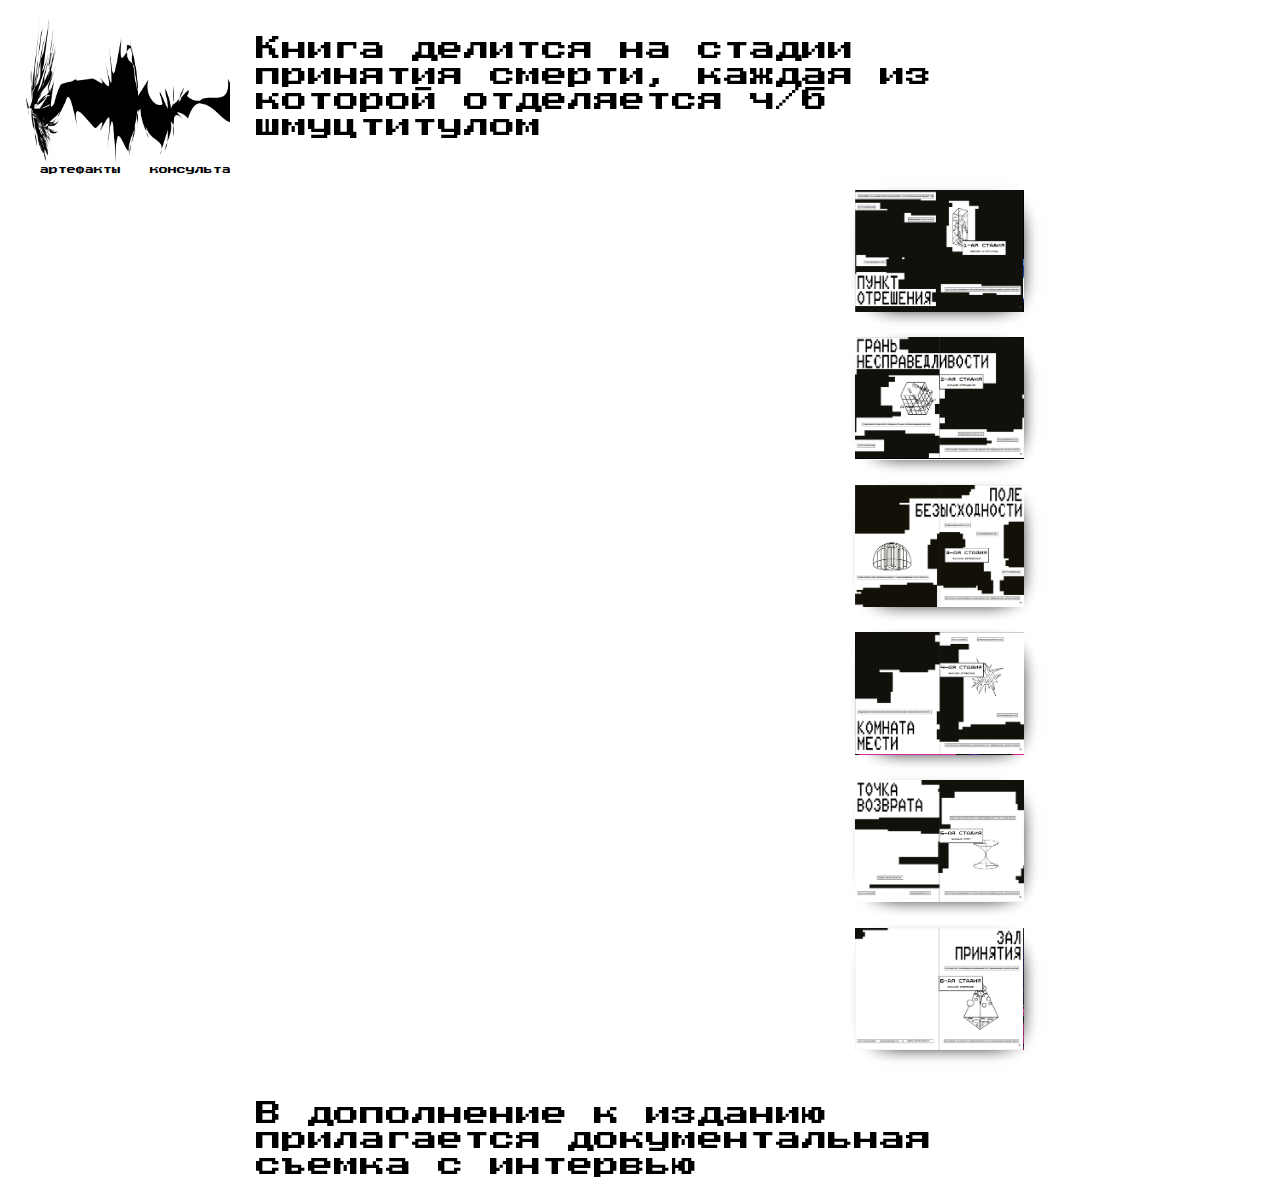
==== book.html @ 4a1353a6 "someIssues" ====
<!DOCTYPE html>
<html lang="en">
  <head>
    <meta charset="UTF-8" />
    <meta name="viewport" content="width=device-width, initial-scale=1.0" />
    <title>Document</title>
    <link rel="stylesheet" href="style/style.css" />
    <script src="javascript/book.js"></script>
    <script src="javascript/menu.js"></script>
  </head>
  <body>
    <section class="bookOverlay">
      <div class="nav">
        <div class="title"></div>
        <div class="pageSwitches">
          <div class="pagesArrows">
            <div><</div>
            <div>></div>
          </div>
          <div class="pageClose">x</div>
        </div>
      </div>
    </section>
    <nav class="menu">
      <div class="scrollArea bookArea">
        <a href="index.html">
          <img src="img/vectorWave.png" alt="" class="navIMG"
        /></a>
        <div class="menuButtons">
          <a href="shop.html">артефакты</a>
          <span class="dropDown">
            <a href="posters.html">консультации</a>
            <h1 class="button">asset1</h1>
            <h1 class="button">asset2</h1>
            <h1 class="button">asset3</h1>
            <h1 class="button">asset4</h1>
            <h1 class="button">asset5</h1>
            <h1 class="button">asset6</h1>
          </span>
          <a href="book.html">исследования</a>
          <a href="webposter1.html">сотрудникам</a>
          <a href="webposter2.html">методология</a>
        </div>
      </div>
    </nav>
    <section class="book">
      <p>
        Книга делится на стадии принятия смерти, каждая из которой отделяется
        ч/б шмуцтитулом
      </p>
      <div class="bookSections">
        <div class="bookSection"></div>
        <div class="bookSection"></div>
        <div class="bookSection"></div>
        <div class="bookSection"></div>
        <div class="bookSection"></div>
        <div class="bookSection"></div>
      </div>
      <p>В дополнение к изданию прилагается документальная съемка с интервью</p>
    </section>
  </body>
</html>
---- style/style.css ----
@import url('recet.css');
@import url('fonts.css');
@import url('layout.css');
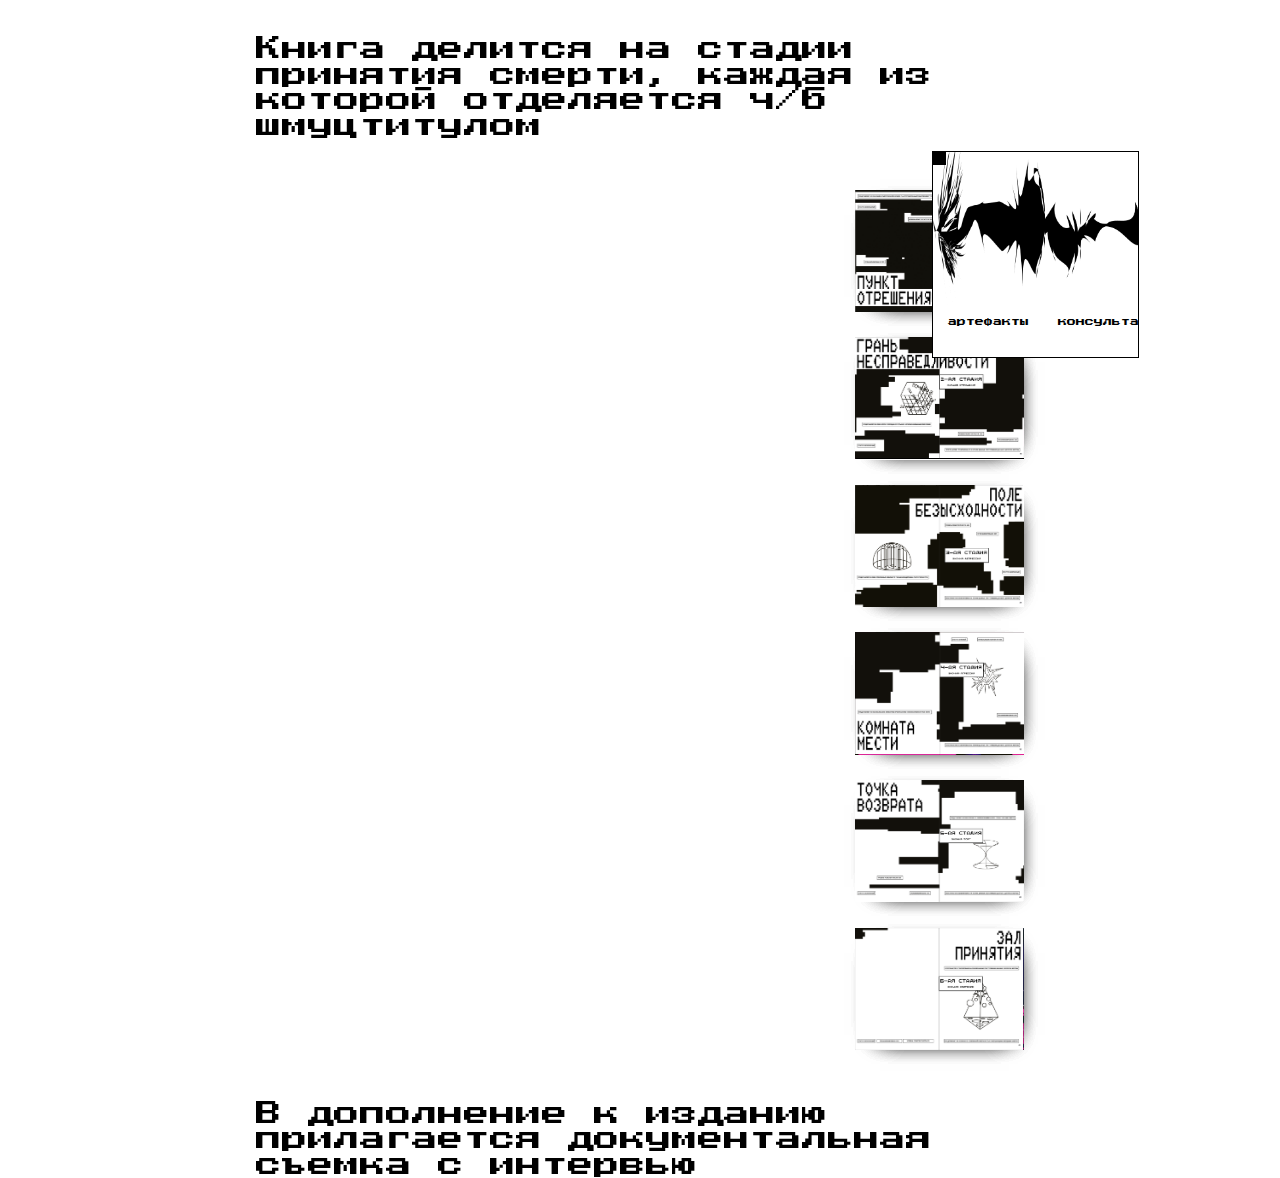
==== commit 1c007ef2: "demp" ====
--- a/book.html
+++ b/book.html
@@ -14,8 +14,8 @@
         <div class="title"></div>
         <div class="pageSwitches">
           <div class="pagesArrows">
-            <div><</div>
-            <div>></div>
+            <div class="left"><</div>
+            <div class="right">></div>
           </div>
           <div class="pageClose">x</div>
         </div>
@@ -23,7 +23,8 @@
     </section>
     <nav class="menu">
       <div class="scrollArea bookArea">
-        <a href="index.html">
+        <div class="dragArea"></div>
+        <a href="index.html" class="indexA">
           <img src="img/vectorWave.png" alt="" class="navIMG"
         /></a>
         <div class="menuButtons">
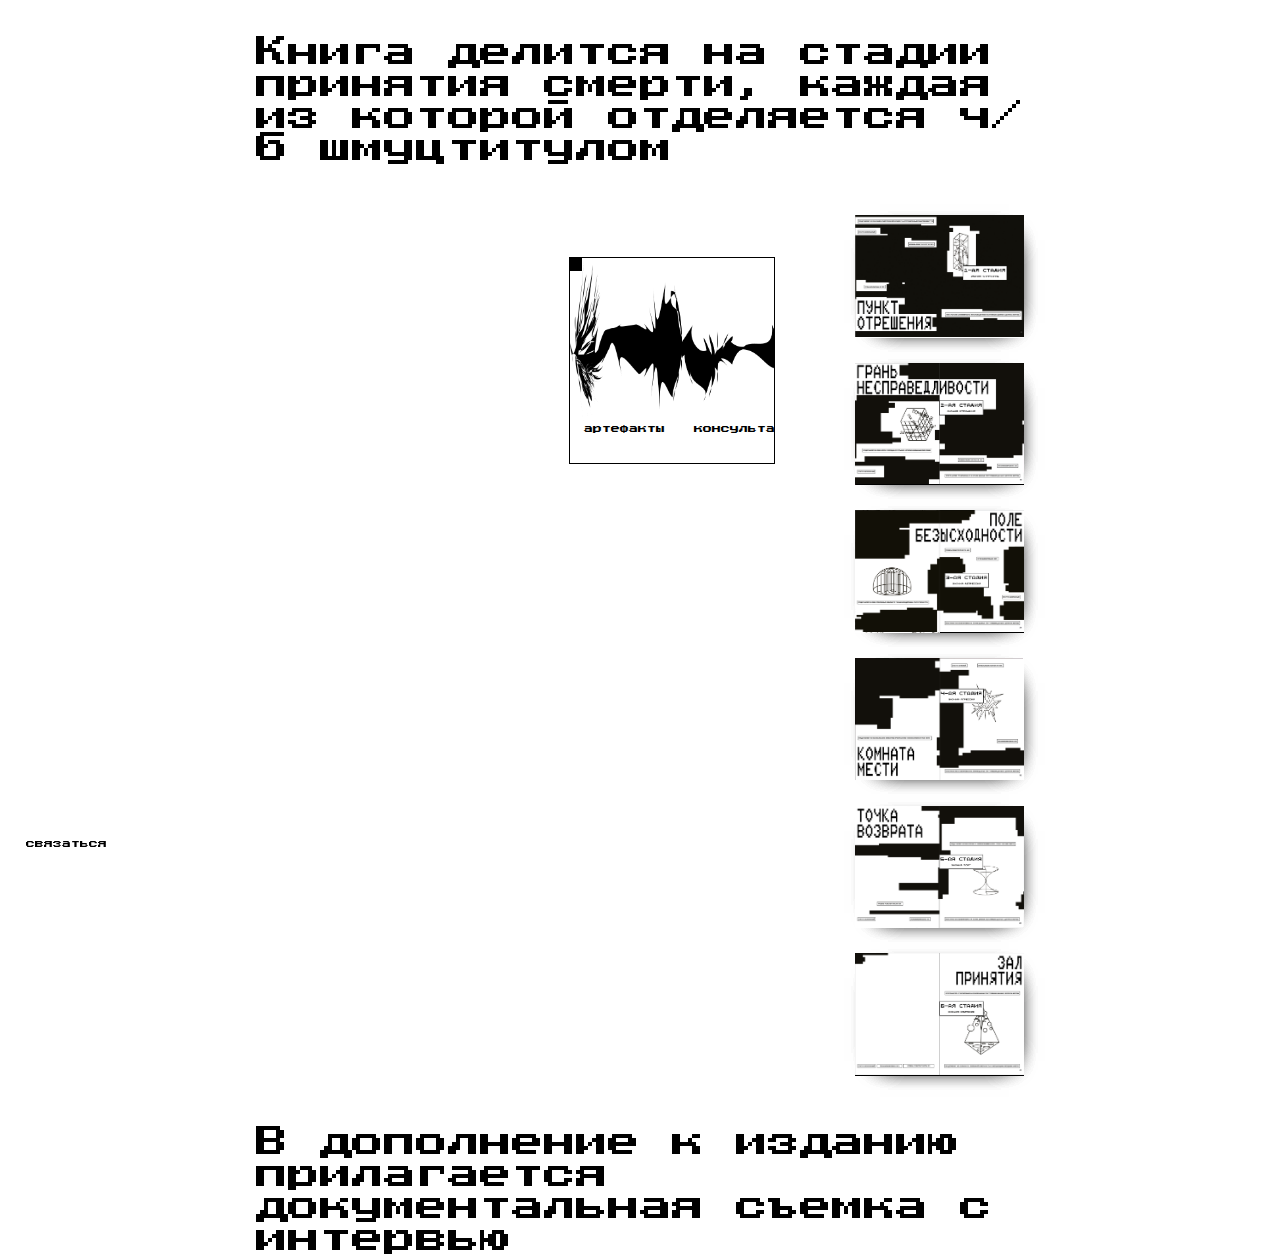
==== commit 98e48567: "added_form" ====
--- a/book.html
+++ b/book.html
@@ -7,8 +7,50 @@
     <link rel="stylesheet" href="style/style.css" />
     <script src="javascript/book.js"></script>
     <script src="javascript/menu.js"></script>
+    <script src="javascript/form.js"></script>
   </head>
   <body>
+    <a class="openButton">связаться</a>
+    <span class="closeForm">x</span>
+    <form>
+      <div class="lens"></div>
+      <div class="tag Name">имя</div>
+      <input
+        type="text"
+        name="name"
+        class="name"
+        placeholder="прижизненное имя и фамилия"
+      />
+      <div class="tag">дата рождения</div>
+      <input
+        type="date"
+        class="birth date"
+        name="name"
+        placeholder="00 00 0000"
+      />
+      <div class="tag">дата смерти</div>
+      <input
+        type="date"
+        class="death date"
+        name="name"
+        placeholder="00 00 0000"
+      />
+      <div class="tag deathReasons">причина<br />смерти</div>
+      <span class="options">
+        <a class="reason">несчастный случай</a>
+        <a class="reason">убийство</a>
+        <a class="reason">медицинские осложнения</a>
+        <a class="reason">террористический акт</a>
+        <a class="reason">суицыд</a>
+      </span>
+      <div class="tag deathDetails">детали <br />смерти</div>
+      <textarea
+        type="text"
+        name="details"
+        class="details"
+        placeholder="ваши воспоминания и последующие наблюдения, которые могут помочь в расследовании"
+      ></textarea>
+    </form>
     <section class="bookOverlay">
       <div class="nav">
         <div class="title"></div>
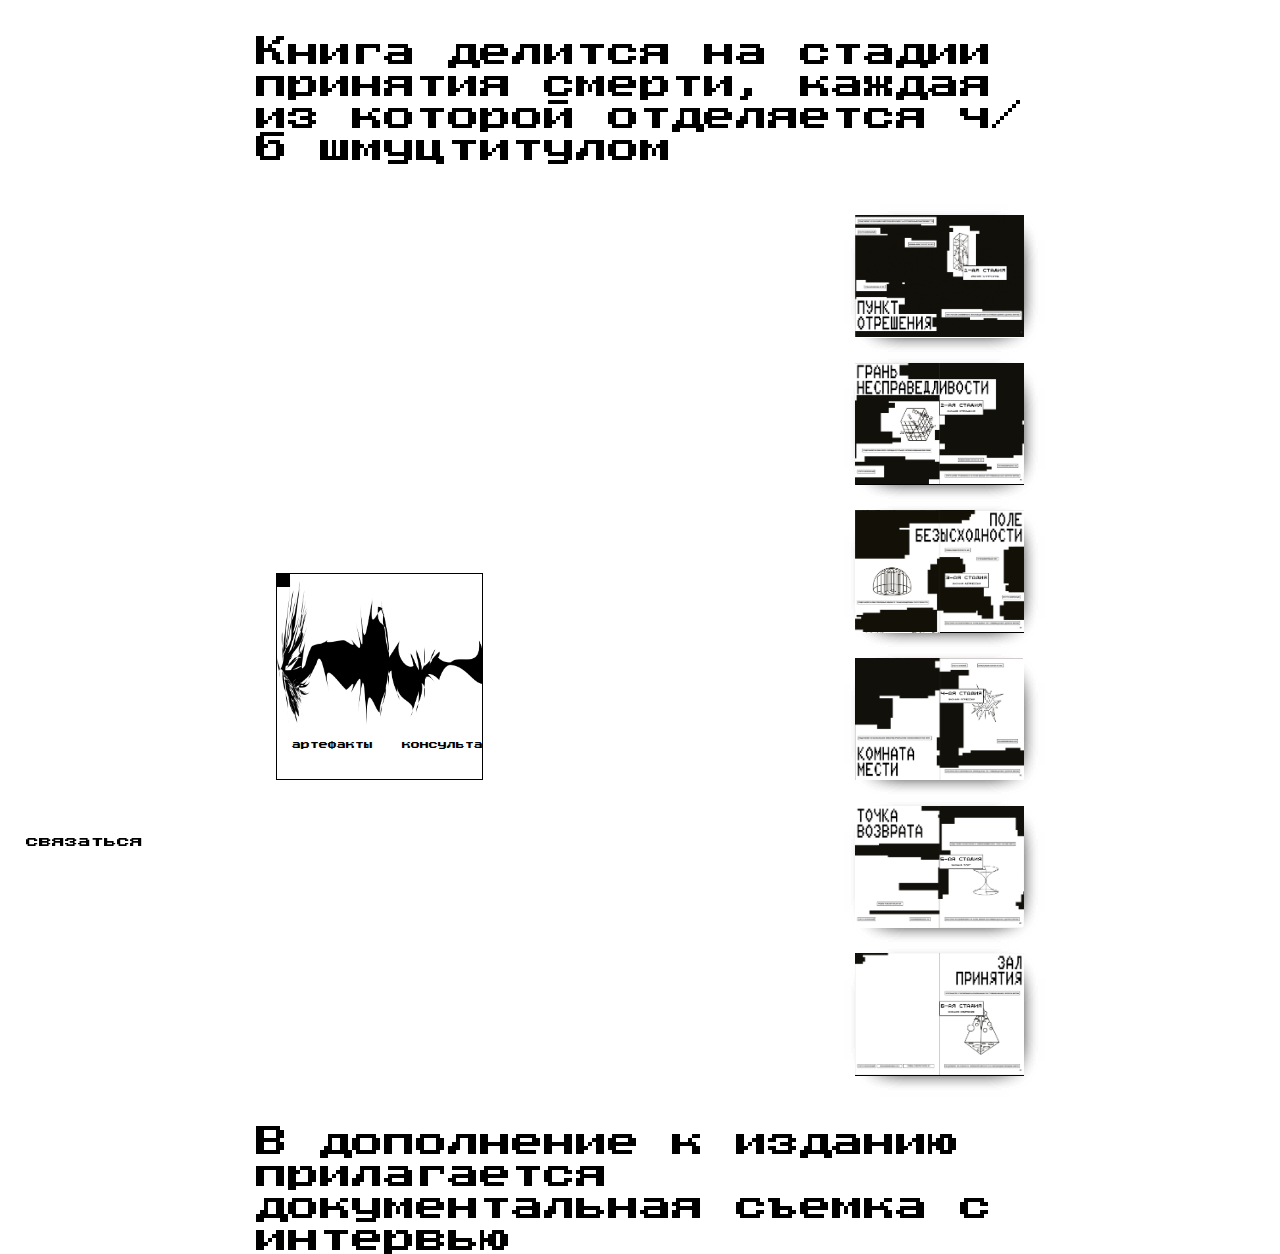
==== commit faa7f214: "addaptive" ====
--- a/book.html
+++ b/book.html
@@ -73,12 +73,12 @@
           <a href="shop.html">артефакты</a>
           <span class="dropDown">
             <a href="posters.html">консультации</a>
-            <h1 class="button">asset1</h1>
-            <h1 class="button">asset2</h1>
-            <h1 class="button">asset3</h1>
-            <h1 class="button">asset4</h1>
-            <h1 class="button">asset5</h1>
-            <h1 class="button">asset6</h1>
+            <h1 class="button">дешифровка</h1>
+            <h1 class="button">посмертная встреча</h1>
+            <h1 class="button">психологическая помощь</h1>
+            <h1 class="button">социальная акция</h1>
+            <h1 class="button">отматывание смерти</h1>
+            <h1 class="button">интервью</h1>
           </span>
           <a href="book.html">исследования</a>
           <a href="webposter1.html">сотрудникам</a>
--- a/style/style.css
+++ b/style/style.css
@@ -1,3 +1,4 @@
 @import url('recet.css');
 @import url('fonts.css');
 @import url('layout.css');
+@import url('adaptive.css');
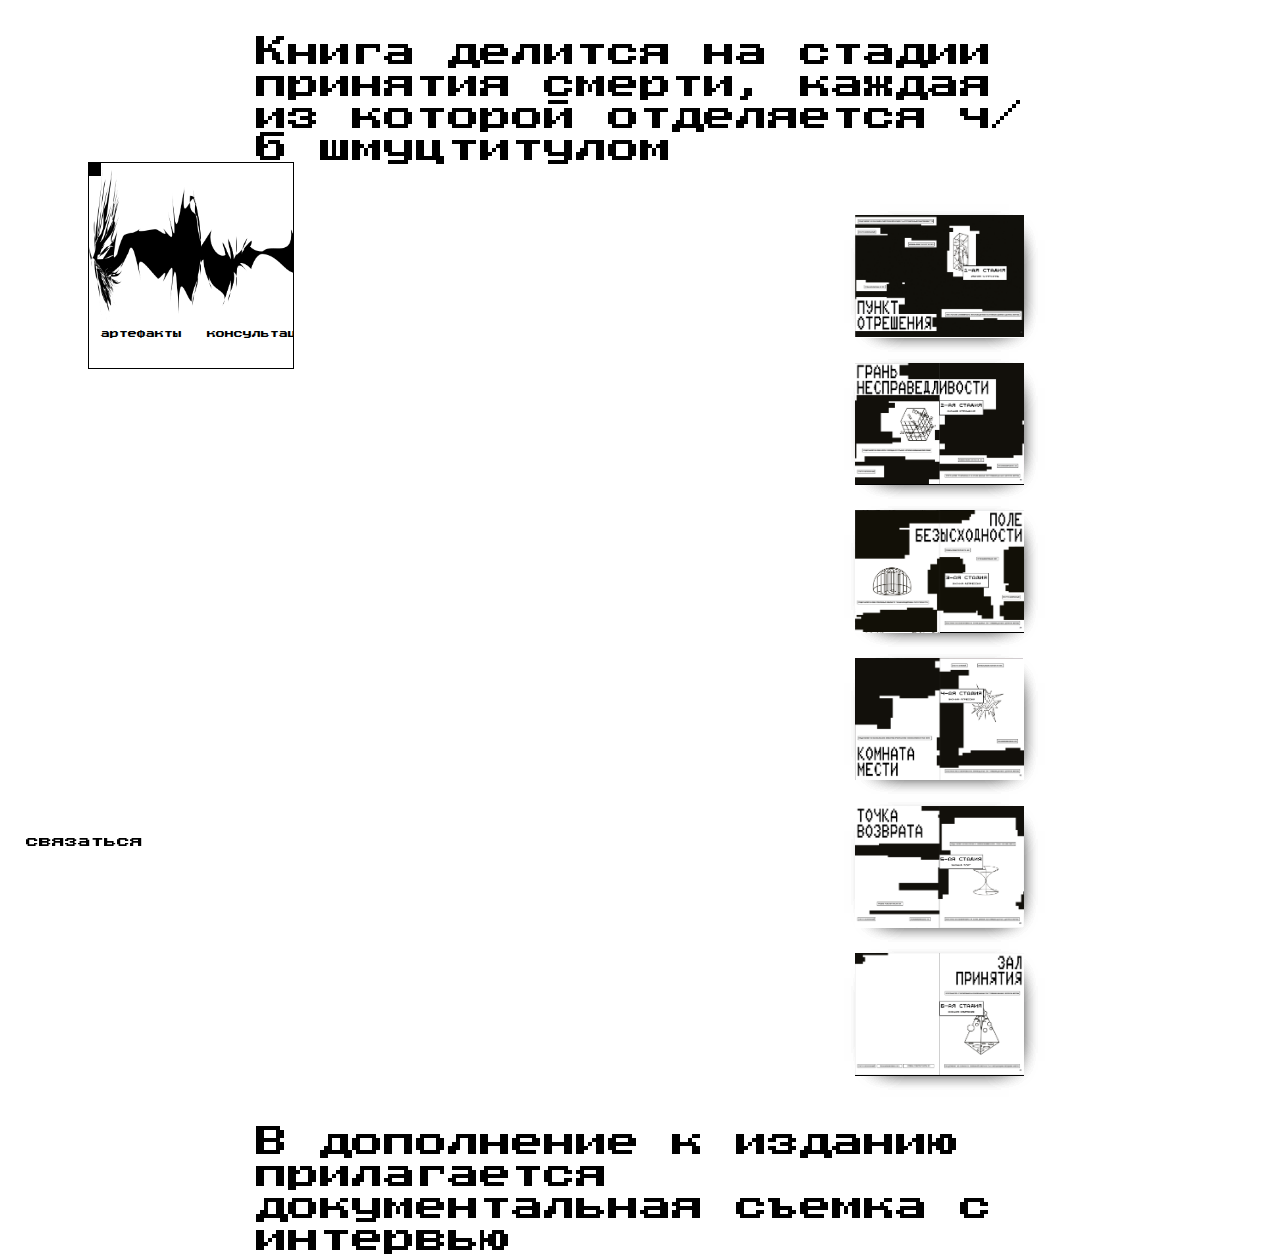
==== commit a32f64ab: "fixed_a_bit" ====
--- a/book.html
+++ b/book.html
@@ -75,7 +75,7 @@
             <a href="posters.html">консультации</a>
             <h1 class="button">дешифровка</h1>
             <h1 class="button">посмертная встреча</h1>
-            <h1 class="button">психологическая помощь</h1>
+            <h1 class="button">психотерапия</h1>
             <h1 class="button">социальная акция</h1>
             <h1 class="button">отматывание смерти</h1>
             <h1 class="button">интервью</h1>
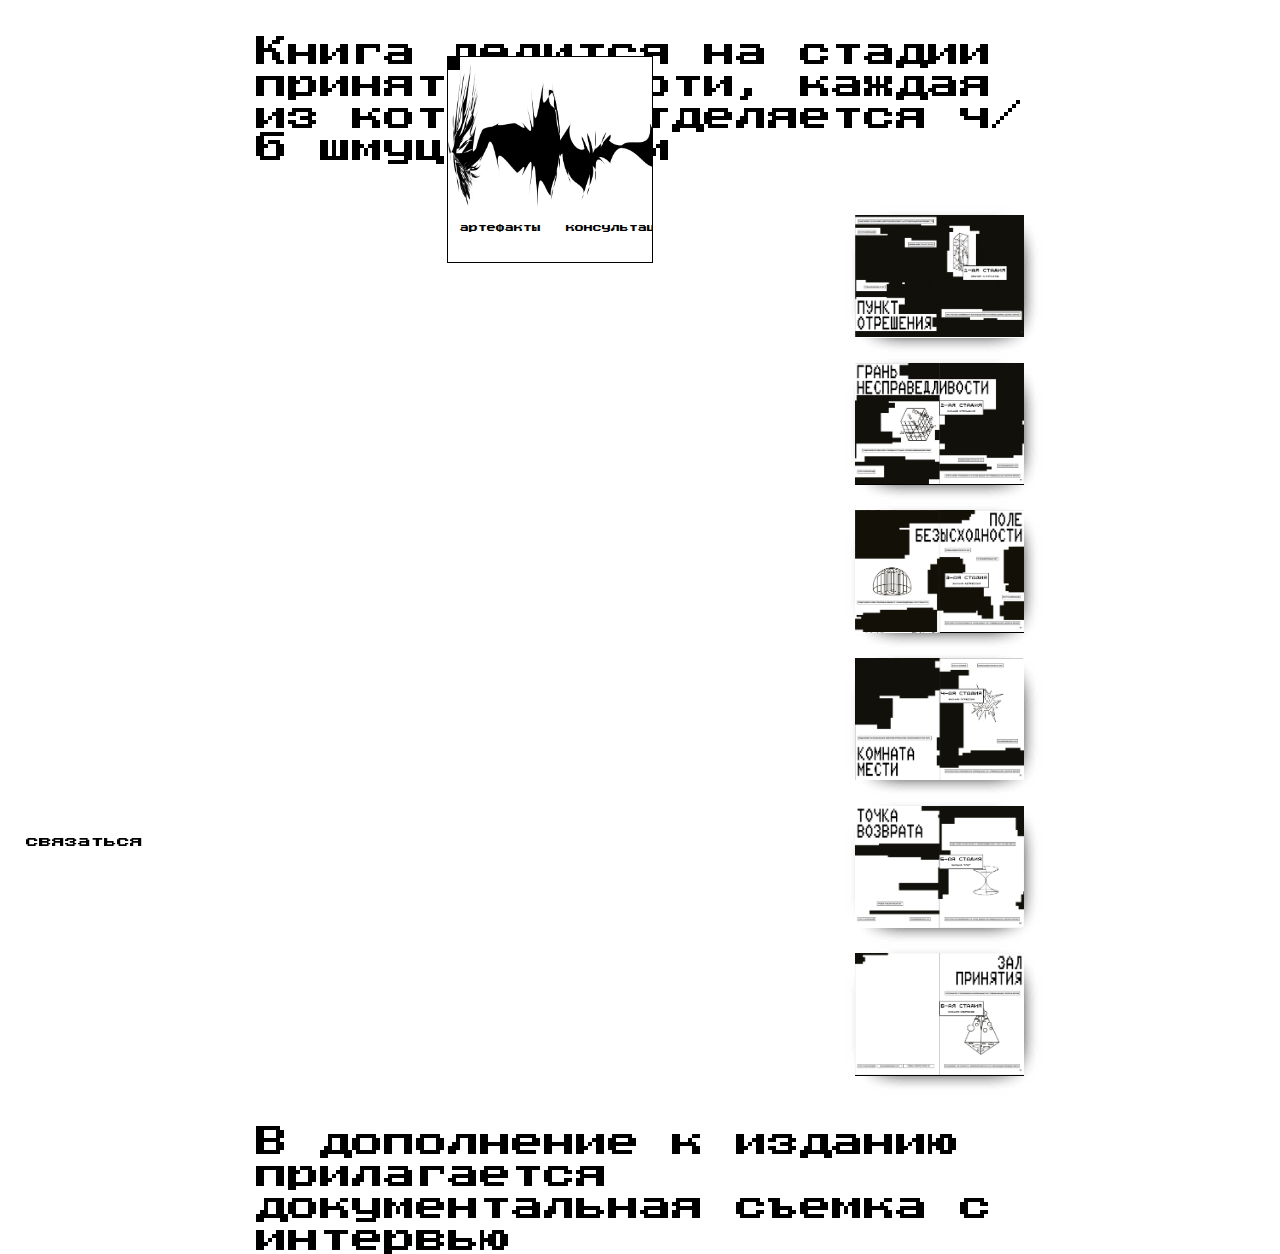
==== commit 8692ed60: "damn" ====
--- a/book.html
+++ b/book.html
@@ -73,12 +73,14 @@
           <a href="shop.html">артефакты</a>
           <span class="dropDown">
             <a href="posters.html">консультации</a>
-            <h1 class="button">дешифровка</h1>
-            <h1 class="button">посмертная встреча</h1>
-            <h1 class="button">психотерапия</h1>
-            <h1 class="button">социальная акция</h1>
-            <h1 class="button">отматывание смерти</h1>
-            <h1 class="button">интервью</h1>
+            <div class="posterbuttons">
+              <h1 class="button">дешифровка</h1>
+              <h1 class="button">посмертная встреча</h1>
+              <h1 class="button">психотерапия</h1>
+              <h1 class="button">социальная акция</h1>
+              <h1 class="button">отматывание смерти</h1>
+              <h1 class="button">интервью</h1>
+            </div>
           </span>
           <a href="book.html">исследования</a>
           <a href="webposter1.html">сотрудникам</a>
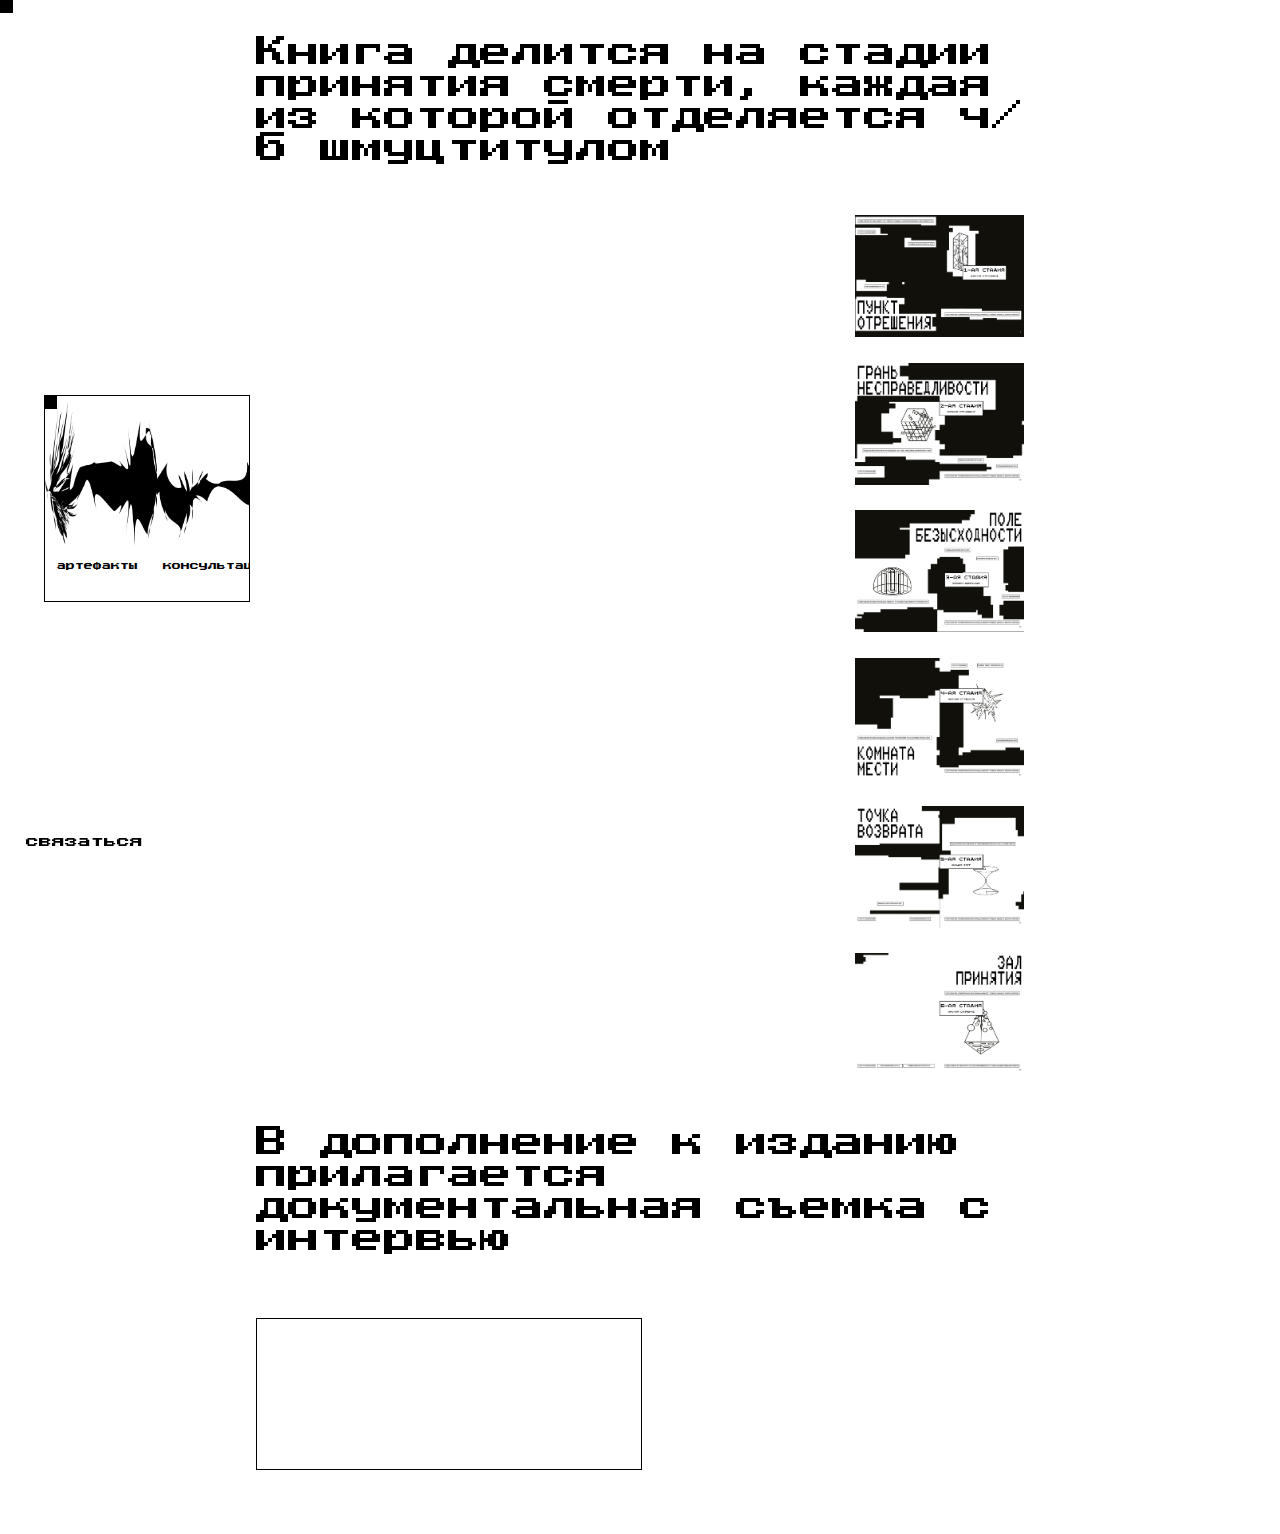
==== commit 40f29518: "adaptive" ====
--- a/book.html
+++ b/book.html
@@ -5,86 +5,92 @@
     <meta name="viewport" content="width=device-width, initial-scale=1.0" />
     <title>Document</title>
     <link rel="stylesheet" href="style/style.css" />
+    <script src="javascript/smallcursor.js"></script>
     <script src="javascript/book.js"></script>
     <script src="javascript/menu.js"></script>
     <script src="javascript/form.js"></script>
   </head>
   <body>
-    <a class="openButton">связаться</a>
-    <span class="closeForm">x</span>
+    <a class="openButton hoverable">связаться</a>
+    <span class="closeForm hoverable">x</span>
     <form>
       <div class="lens"></div>
       <div class="tag Name">имя</div>
       <input
         type="text"
         name="name"
-        class="name"
+        class="name hoverable"
         placeholder="прижизненное имя и фамилия"
       />
-      <div class="tag">дата рождения</div>
+      <div class="tag birthDate">дата рождения</div>
       <input
         type="date"
-        class="birth date"
+        class="birth date hoverable"
         name="name"
         placeholder="00 00 0000"
       />
-      <div class="tag">дата смерти</div>
+      <div class="tag deathDate">дата смерти</div>
       <input
         type="date"
-        class="death date"
+        class="death date hoverable"
         name="name"
         placeholder="00 00 0000"
       />
       <div class="tag deathReasons">причина<br />смерти</div>
       <span class="options">
-        <a class="reason">несчастный случай</a>
-        <a class="reason">убийство</a>
-        <a class="reason">медицинские осложнения</a>
-        <a class="reason">террористический акт</a>
-        <a class="reason">суицыд</a>
+        <a class="reason hoverable">несчастный случай</a>
+        <a class="reason hoverable">убийство</a>
+        <a class="reason hoverable">медицинские осложнения</a>
+        <a class="reason hoverable">террористический акт</a>
+        <a class="reason hoverable">суицыд</a>
       </span>
       <div class="tag deathDetails">детали <br />смерти</div>
+
       <textarea
         type="text"
         name="details"
-        class="details"
+        class="details hoverable"
         placeholder="ваши воспоминания и последующие наблюдения, которые могут помочь в расследовании"
       ></textarea>
+      <div class="tag sendForm">отправить <br />сигнал</div>
     </form>
     <section class="bookOverlay">
       <div class="nav">
-        <div class="title"></div>
+        <div class="pageDescrip">
+          <div class="title"></div>
+          <div class="pageInfo"></div>
+        </div>
         <div class="pageSwitches">
           <div class="pagesArrows">
-            <div class="left"><</div>
-            <div class="right">></div>
+            <div class="left hoverable"><</div>
+            <div class="right hoverable">></div>
           </div>
-          <div class="pageClose">x</div>
+          <div class="pageClose hoverable">x</div>
         </div>
       </div>
     </section>
     <nav class="menu">
       <div class="scrollArea bookArea">
         <div class="dragArea"></div>
-        <a href="index.html" class="indexA">
+        <a href="index.html" class="indexA hoverable">
           <img src="img/vectorWave.png" alt="" class="navIMG"
         /></a>
         <div class="menuButtons">
-          <a href="shop.html">артефакты</a>
+          <a href="shop.html " class="hoverable">артефакты</a>
           <span class="dropDown">
-            <a href="posters.html">консультации</a>
+            <a href="posters.html" class="hoverable">консультации</a>
             <div class="posterbuttons">
-              <h1 class="button">дешифровка</h1>
-              <h1 class="button">посмертная встреча</h1>
-              <h1 class="button">психотерапия</h1>
-              <h1 class="button">социальная акция</h1>
-              <h1 class="button">отматывание смерти</h1>
-              <h1 class="button">интервью</h1>
+              <h1 class="button hoverable">дешифровка</h1>
+              <h1 class="button hoverable">посмертная встреча</h1>
+              <h1 class="button hoverable">психотерапия</h1>
+              <h1 class="button hoverable">социальная акция</h1>
+              <h1 class="button hoverable">отматывание смерти</h1>
+              <h1 class="button hoverable">интервью</h1>
             </div>
           </span>
-          <a href="book.html">исследования</a>
-          <a href="webposter1.html">сотрудникам</a>
-          <a href="webposter2.html">методология</a>
+          <a href="book.html" class="hoverable">исследования</a>
+          <a href="webposter1.html" class="hoverable">сотрудникам</a>
+          <a href="webposter2.html" class="hoverable">методология</a>
         </div>
       </div>
     </nav>
@@ -102,6 +108,9 @@
         <div class="bookSection"></div>
       </div>
       <p>В дополнение к изданию прилагается документальная съемка с интервью</p>
+      <video>
+        <source src="img/showreel.mp4" type="video/mp4" />
+      </video>
     </section>
   </body>
 </html>
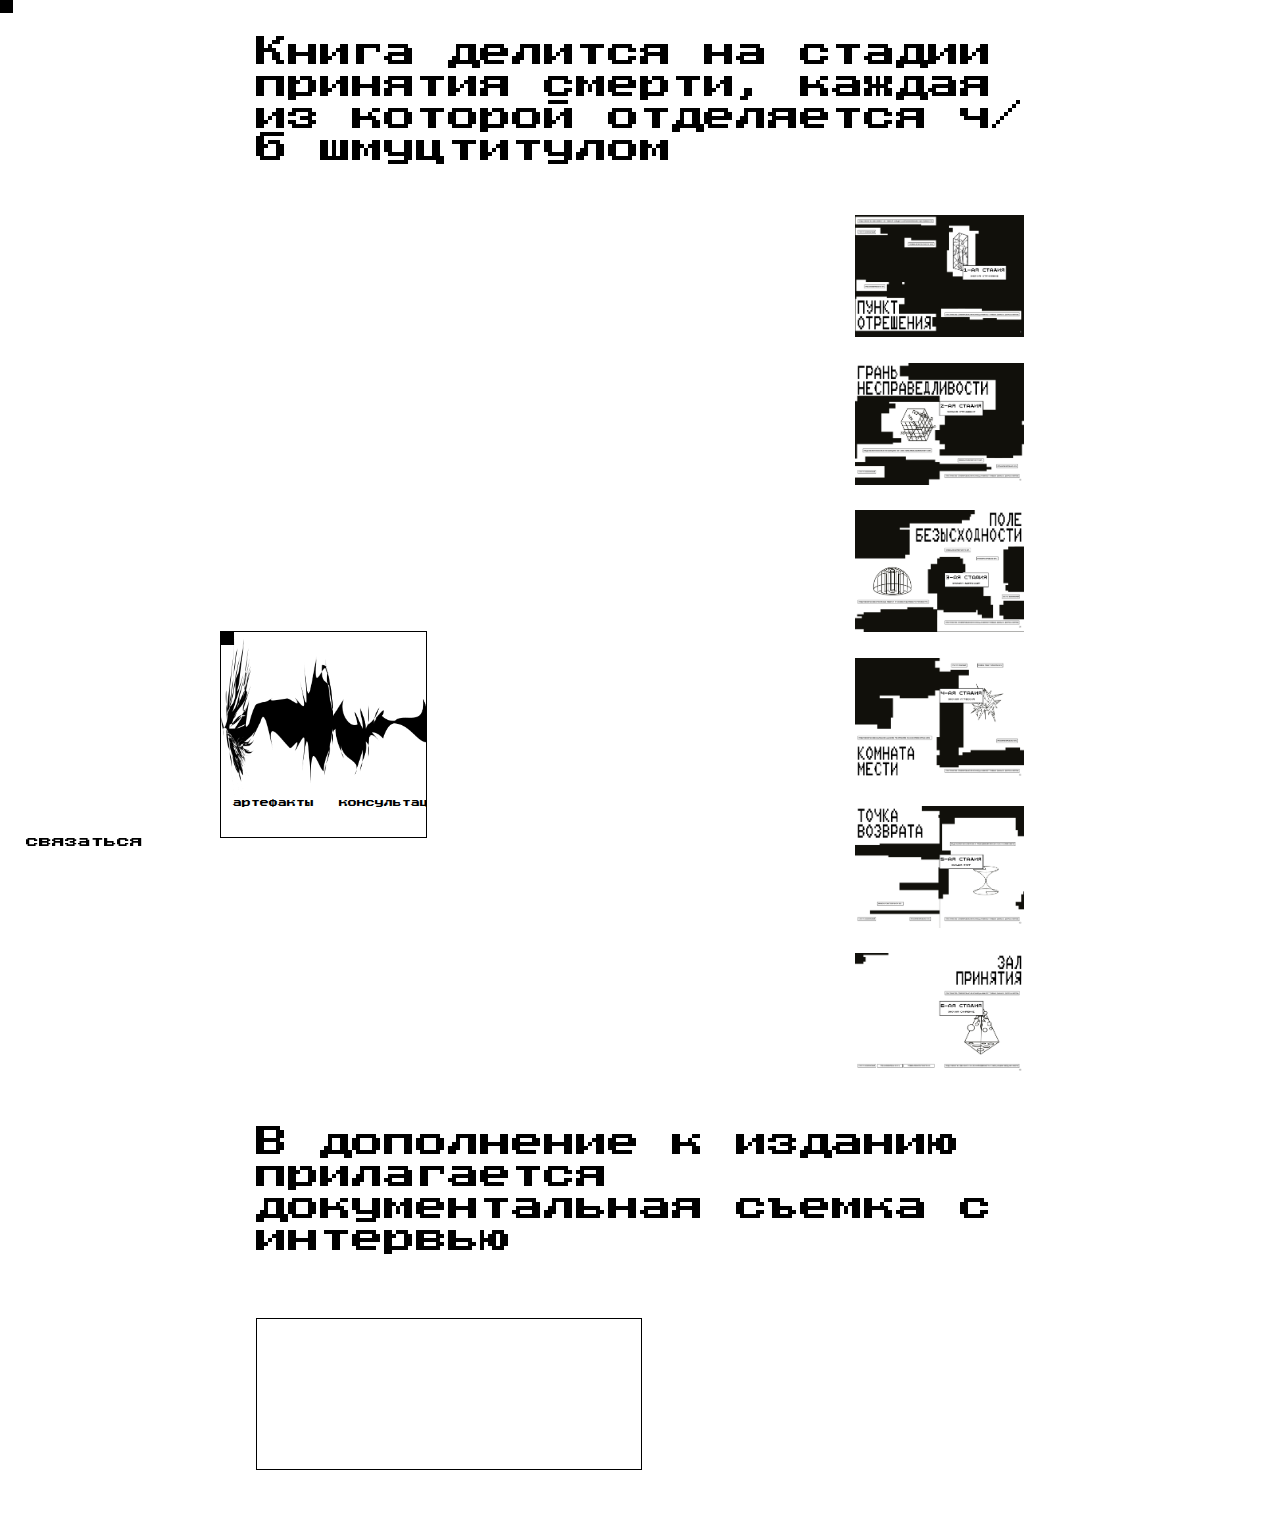
==== commit 83a03a1a: "MYGOD" ====
--- a/book.html
+++ b/book.html
@@ -3,7 +3,12 @@
   <head>
     <meta charset="UTF-8" />
     <meta name="viewport" content="width=device-width, initial-scale=1.0" />
-    <title>Document</title>
+    <meta
+      property="og:description"
+      content="Многостраничный сайт, посвященный эстетике нашего бюро"
+    />
+    <title>КАРА</title>
+    <link rel="icon" type="image/x-icon" href="img/favicon.ico" />
     <link rel="stylesheet" href="style/style.css" />
     <script src="javascript/smallcursor.js"></script>
     <script src="javascript/book.js"></script>
